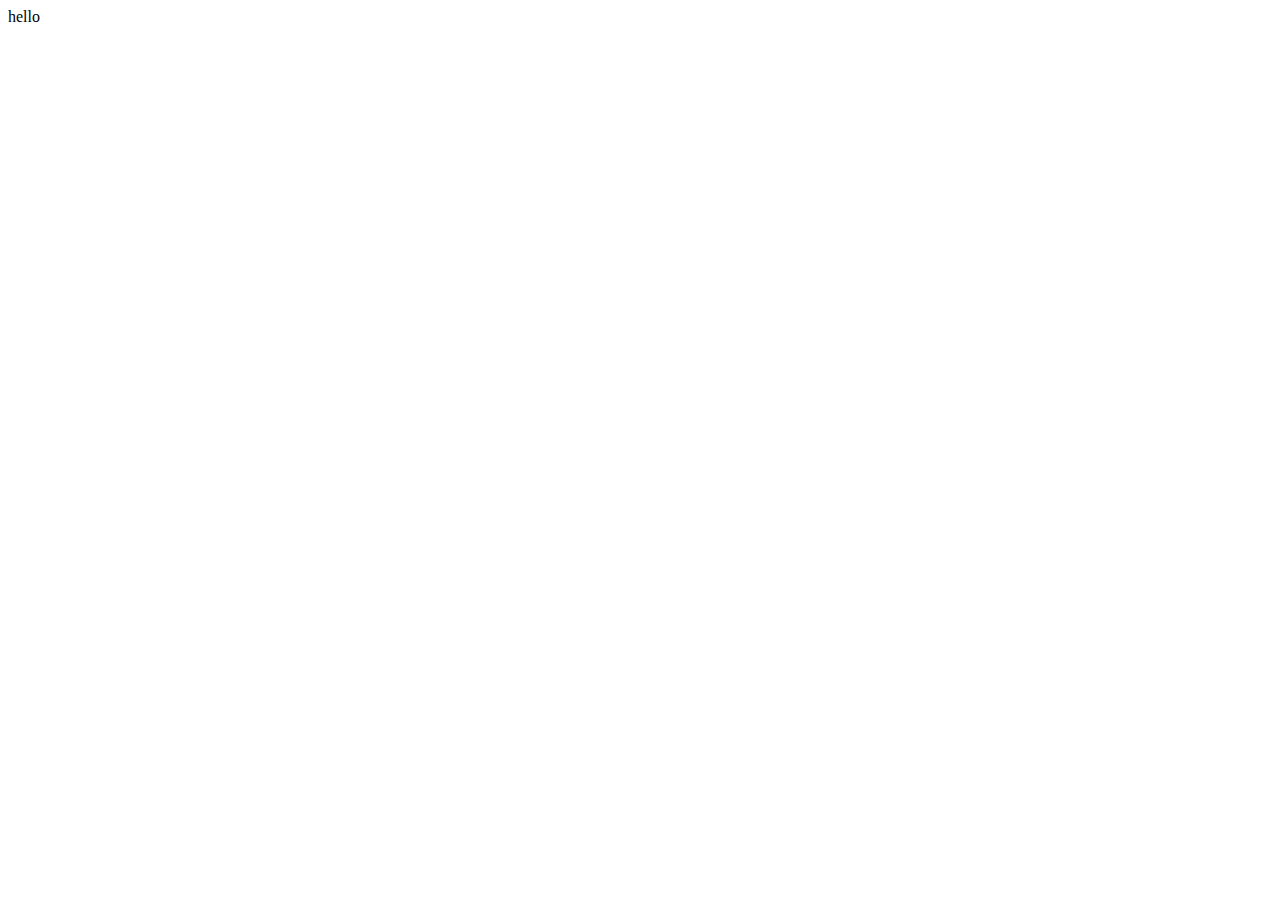
==== index.html @ 0e0ae5db "first commit" ====
<!DOCTYPE html>
<html lang="en">
<head>
   <meta charset="UTF-8">
   <meta http-equiv="X-UA-Compatible" content="IE=edge">
   <meta name="viewport" content="width=device-width, initial-scale=1.0">
   <title>twostix</title>
</head>
<body>
   hello
   
</body>
</html>
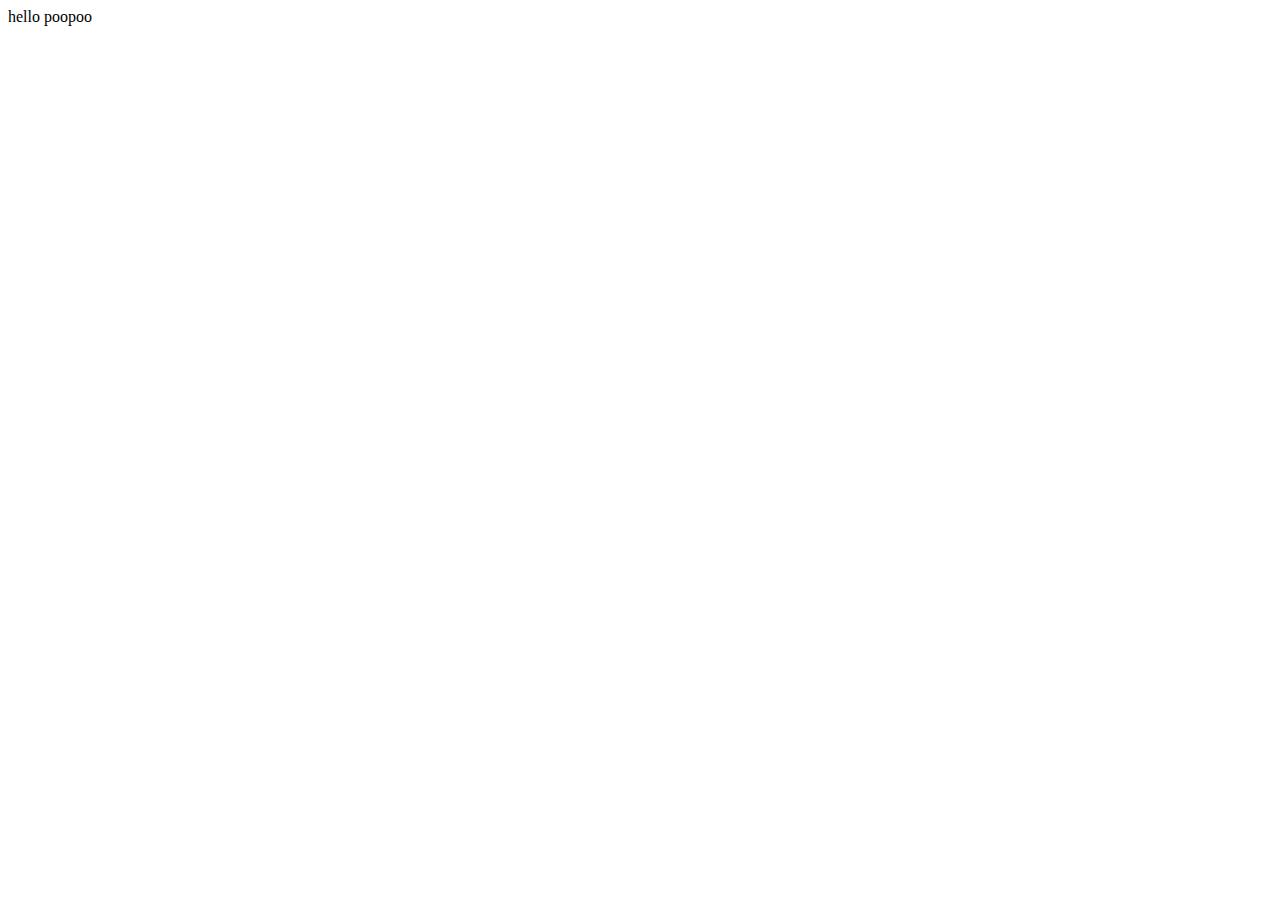
==== commit a4c8a6ae: "test" ====
--- a/index.html
+++ b/index.html
@@ -7,7 +7,7 @@
    <title>twostix</title>
 </head>
 <body>
-   hello
+   hello poopoo
    
 </body>
 </html>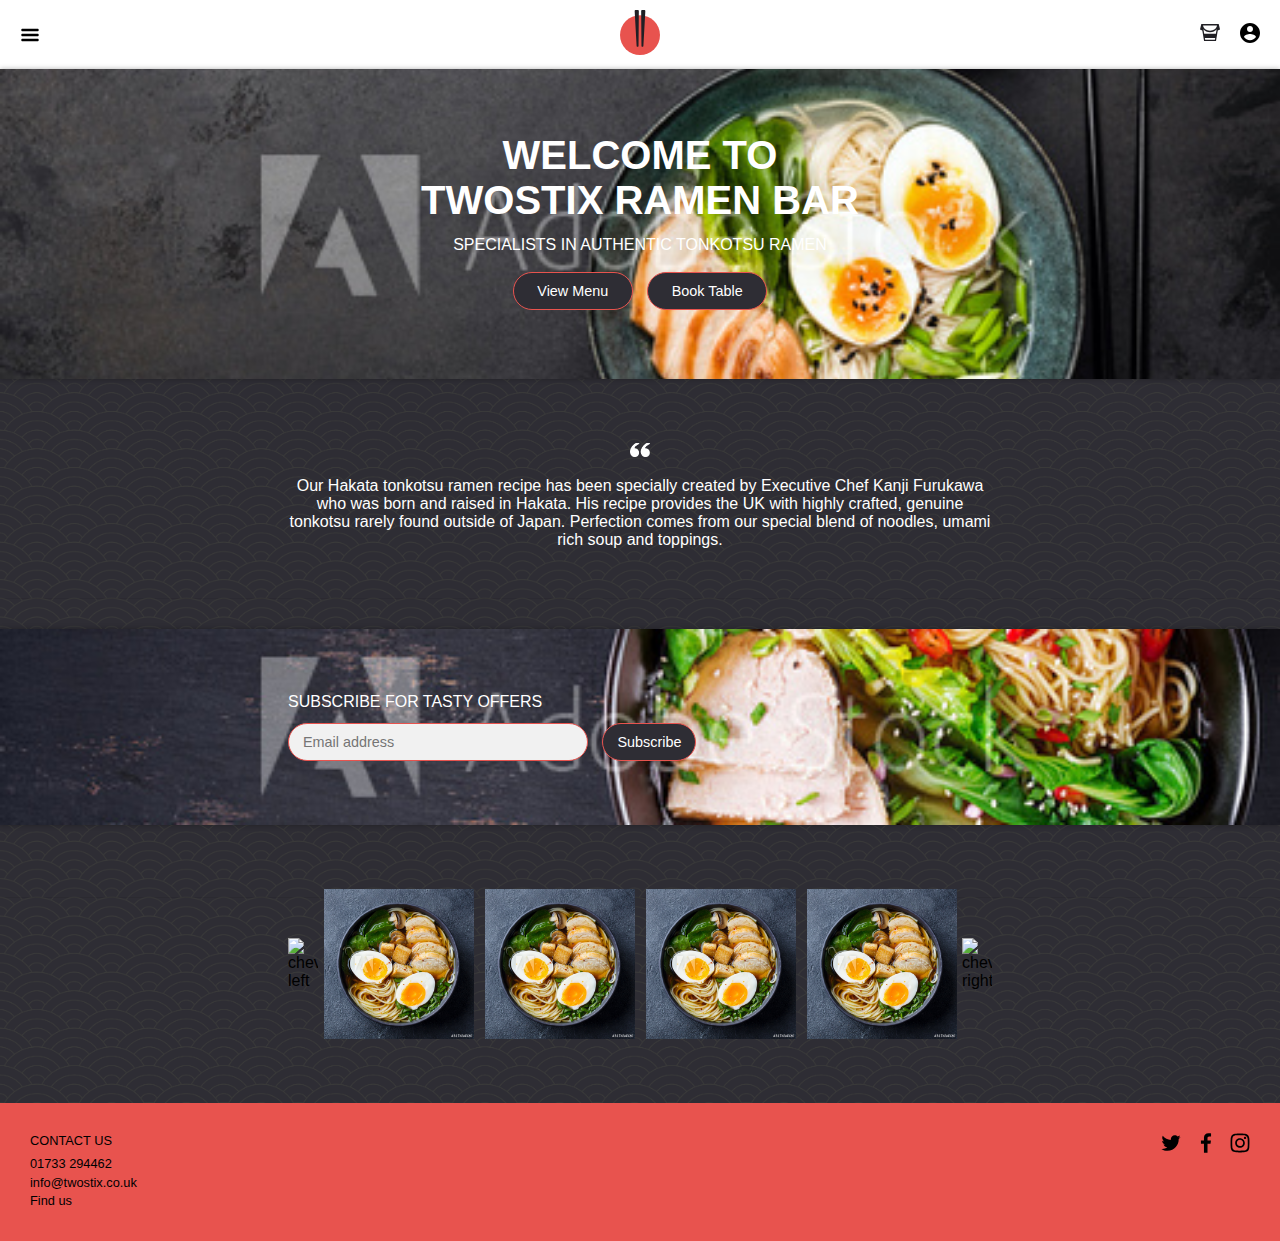
==== commit 33e75b76: "Made structure of pages" ====
--- a/index.html
+++ b/index.html
@@ -5,9 +5,70 @@
    <meta http-equiv="X-UA-Compatible" content="IE=edge">
    <meta name="viewport" content="width=device-width, initial-scale=1.0">
    <title>twostix</title>
+   <link rel="stylesheet" href="style.css">
 </head>
 <body>
-   hello poopoo
-   
+   <div class="container">
+      <nav class="top-nav">
+         <svg class="menu icon" height="32px" id="Layer_1" style="enable-background:new 0 0 32 32;" version="1.1" viewBox="0 0 32 32" width="32px" xml:space="preserve" xmlns="http://www.w3.org/2000/svg" xmlns:xlink="http://www.w3.org/1999/xlink"><path d="M4,10h24c1.104,0,2-0.896,2-2s-0.896-2-2-2H4C2.896,6,2,6.896,2,8S2.896,10,4,10z M28,14H4c-1.104,0-2,0.896-2,2  s0.896,2,2,2h24c1.104,0,2-0.896,2-2S29.104,14,28,14z M28,22H4c-1.104,0-2,0.896-2,2s0.896,2,2,2h24c1.104,0,2-0.896,2-2  S29.104,22,28,22z"/></svg>
+         <div></div>
+         <a href="index.html"><img class="logo" src="images/icons/logo-col.svg" alt="Logo"/></a>
+         <a href="#"><svg class="basket icon" version="1.1" id="Layer_1" xmlns="http://www.w3.org/2000/svg" xmlns:xlink="http://www.w3.org/1999/xlink" x="0px" y="0px"
+               viewBox="0 0 243.3 211" style="enable-background:new 0 0 243.3 211;" xml:space="preserve"> <style type="text/css">	.st0{fill:#201F24;} </style>
+                <g id="Layer_2_1_"> <g id="Layer_1-2"> <path class="st0" d="M214.7,0.1L214.7,0.1L203.3,0v0.1h-11.1V0h-10.8v0.1h-10.8c0,0,0,0,0-0.1h-10.4v0.1h-23.7c0,0,0,0,0-0.1H126
+                  v0.1h-10.8V0h-10.8v0.1H93.3V0H81.8v0.1H66.6c0,0,0,0,0-0.1H56.2v0.1H45.3V0H34.5v0.1H15.9L0,65.8L27.9,78l22.2,133h143.8 l22.3-133.4l27.2-11.9l-16-65.7H214.7z M181,191.6H63l-3.7-21.4h125.3L181,191.6z M193,117.8H51l-9.3-53.5
+                  C59,86,88.5,100.2,122,100.2s63-14.2,80.3-35.8L193,117.8z M122,81.7c-44.1,0-80.4-27.2-85.1-62.3h170.2 C202.4,54.5,166.1,81.7,122,81.7L122,81.7z"/>
+               </g> </g> </svg></a>
+         <a href="#"><svg class="account icon" height="20px" version="1.1" viewBox="0 0 20 20" width="20px" xmlns="http://www.w3.org/2000/svg" xmlns:sketch="http://www.bohemiancoding.com/sketch/ns" xmlns:xlink="http://www.w3.org/1999/xlink"><title/><desc/><defs/><g fill="none" fill-rule="evenodd" id="Page-1" stroke="none" stroke-width="1"><g fill="#000000" id="Core" transform="translate(-86.000000, -2.000000)"><g id="account-circle" transform="translate(86.000000, 2.000000)"><path d="M10,0 C4.5,0 0,4.5 0,10 C0,15.5 4.5,20 10,20 C15.5,20 20,15.5 20,10 C20,4.5 15.5,0 10,0 L10,0 Z M10,3 C11.7,3 13,4.3 13,6 C13,7.7 11.7,9 10,9 C8.3,9 7,7.7 7,6 C7,4.3 8.3,3 10,3 L10,3 Z M10,17.2 C7.5,17.2 5.3,15.9 4,14 C4,12 8,10.9 10,10.9 C12,10.9 16,12 16,14 C14.7,15.9 12.5,17.2 10,17.2 L10,17.2 Z" id="Shape"/></g></g></g></svg></a>
+      </nav>
+      <section class="hero-section dropshadow">
+         <div class="hero wrapper">
+            <h1>Welcome to TwoStix Ramen Bar</h1>
+            <h2>Specialists in authentic tonkotsu ramen</h2>
+            <a href="menu.html"><div class="button view-menu">View Menu</div></a>
+            <a href="booking.html"><div class="button book-table">Book Table</div></a>
+         </div>
+      </section>
+      <section class="testimonial-section">
+         <div class="testimonial wrapper">
+            <img class="icon" src="images/icons/quote.png"/>
+            <p>Our Hakata tonkotsu ramen recipe has been specially created by Executive Chef Kanji Furukawa who was born and raised in Hakata. His recipe provides the UK with highly crafted, genuine tonkotsu rarely found outside of Japan. Perfection comes from our special blend of noodles, umami rich soup and toppings.</p>
+         </div>
+      </section>
+      <section class="subscribe-section dropshadow">
+         <div class="subscribe wrapper">
+            <h2>Subscribe for tasty offers</h2>
+            <form>
+               <input class="input subscribe-form" name="email" type="email" placeholder="Email address"/>
+               <button class="button" type="submit">Subscribe</button>
+            </form>
+         </div>
+      </section>
+      <section class="gallery-section">
+         <div class="gallery wrapper">
+            <img class="chevron" src="https://cdn2.iconfinder.com/data/icons/font-awesome/1792/chevron-left-512.png" alt="chevron left"/>
+            <img class="pic" src="images/500_F_317434320_ulTT7DyRSnfTSXdFeY6jd3tvDfLCIW43.jpg" alt="User Photo"/>
+            <img class="pic" src="images/500_F_317434320_ulTT7DyRSnfTSXdFeY6jd3tvDfLCIW43.jpg" alt="User Photo"/>
+            <img class="pic" src="images/500_F_317434320_ulTT7DyRSnfTSXdFeY6jd3tvDfLCIW43.jpg" alt="User Photo"/>
+            <img class="pic" src="images/500_F_317434320_ulTT7DyRSnfTSXdFeY6jd3tvDfLCIW43.jpg" alt="User Photo"/>
+            <img class="chevron" src="https://cdn2.iconfinder.com/data/icons/font-awesome/1792/chevron-right-512.png" alt="chevron right"/>
+         </div>
+      </section>
+      <footer class="footer">
+         <div class="contact">
+            <ul>
+               <li><h3>Contact us</h3></li>
+               <li>01733 294462</li>
+               <li>info@twostix.co.uk</li>
+               <li>Find us</li>
+            </ul>
+         </div>
+         <div class="socials">
+            <img class="icon" src="images/icons/twitter.svg" alt="Twitter">
+            <img class="icon" src="images/icons/fb.svg" alt="Facebook">
+            <img class="icon" src="images/icons/instagram.svg" alt="Instagram">
+         </div>
+      </footer>
+   </div>
 </body>
 </html>--- a/style.css
+++ b/style.css
@@ -0,0 +1,228 @@
+* {
+   margin: 0;
+   box-sizing: border-box;
+   font-family: 'Gill Sans', 'Gill Sans MT', Calibri, 'Trebuchet MS', sans-serif;
+}
+
+html {
+   --pink:#ee9c8c;
+   --red: #E8534e;
+   --dark-red: #3e1615;
+   --white: white;
+   --light-grey: #f1f1f1;
+   --grey:#D7dbd6;
+   --dark-grey:#4f4f50;
+   --darker-grey:#2e2d34;
+   --black: #201f24;
+
+}
+
+/* UTILITY STYLES */
+
+h1 {
+   font-size: 2.5rem;
+   font-weight: 600;
+   text-transform: uppercase;
+   margin-bottom: 0.8rem;
+}
+
+h2 {
+   font-size: 1rem;
+   font-weight: 400;
+   text-transform: uppercase;
+   margin-bottom: 0.8rem;
+}
+
+h3 {
+   font-size: 0.8rem;
+   font-weight: 400;
+   text-transform: uppercase;
+   margin-bottom: 0.5rem;
+}
+
+h4 {
+   font-size: 0.5rem;
+   text-transform: uppercase;
+   margin-bottom: 0.8rem;
+}
+
+
+
+.button {
+   padding: 10px 14px;
+   background-color: var(--darker-grey);
+   border: solid 1px var(--red);
+   border-radius: 30px;
+   font-size: 0.9rem;
+   color: var(--white);
+}
+
+.container {
+   background-color: #201f24;
+   background-image: url("images/bg_black.png");
+   background-size: 35%;
+   background-repeat: repeat;
+   height: 100%;
+}
+
+.dropshadow  {
+   box-shadow: 0px 0px 5px rgba(0, 0, 0, 0.3);
+}
+
+.icon {
+   width: 20px;
+}
+
+.input {
+   background-color:var(--light-grey);
+   border: solid 1px var(--red);
+   border-radius: 30px;
+   font-size: 0.9rem;
+
+   padding: 10px 14px;
+
+}
+
+.wrapper {
+   max-width: 800px;
+   padding: 4rem 3rem;
+   margin-left: auto;
+   margin-right: auto;
+}
+
+/* TOP NAV  */
+
+.top-nav {
+   display: grid;
+   grid-template-columns: 40px 40px 1fr 40px 40px;
+   place-items: center;
+   padding: 10px;
+
+   background-color: var(--white);
+}
+
+.top-nav .logo {
+   height: 45px;
+   transition: .2s ease-in-out;
+}
+
+.top-nav .logo:active {
+   transform: rotate(12deg);
+}
+
+.top-nav .basket:active {
+   fill: var(--red);
+}
+
+/* HERO */
+
+.hero-section{
+   background-image: url(images/500_F_269909534_p304vArsMXZLsYuz6Ab0nqRs55GRahnF.jpg);
+   background-size: 100%;
+   background-position: center;
+   background-image: no-repeat;
+
+}
+
+.hero {
+   width: 550px;
+   text-align: center;
+   color: var(--white);
+}
+
+.hero .view-menu,
+.hero .book-table {
+   width: 120px;
+   display: inline-block;
+   margin: 5px 5px;
+}
+
+
+/* TESTIMONIAL */
+
+.testimonial {
+   text-align: center;
+}
+
+.testimonial p {
+   margin: 1rem 0;
+   color: var(--white);
+}
+
+/* SUBSCRIBE */
+
+.subscribe-section {
+   background-image: url(images/500_F_255497620_pEVnbqHwArEP6rCHmw8CZbcUY3tP4lCk.jpg);
+   background-size: 100%;
+   background-position: center;
+}
+
+.subscribe {
+   color: var(--white);
+}
+
+.subscribe .input {
+   width: 300px;
+   margin-right: 10px;
+}
+
+/* GALLERY */
+
+.gallery {
+   display: grid;
+   grid-template-columns: 30px 1fr 1fr 1fr 1fr 30px;
+   place-items: center;
+}
+
+.gallery .pic {
+   max-width: 150px;
+}
+
+.chevron {
+   width: 30px;
+}
+
+/* FOOTER */
+
+.footer {
+   background-color: var(--red);
+   display: grid;
+   grid-template-columns: 1fr auto;
+
+   padding: 30px;
+   color: black;
+
+}
+
+.footer ul {
+   list-style: none;
+   padding-inline-start: 0;
+}
+
+.footer li {
+   font-size: 0.8rem;
+   margin-bottom: 0.2rem;
+   font-weight: 400;
+   
+}
+
+.footer .socials .icon {
+   margin-left: 10px;
+}
+
+/* BOOKING PAGE */
+
+.booking {
+   display: grid;
+   grid-template-columns: 2fr 1fr;
+}
+
+.booking .aside {
+   width: 100px;
+   height: 200px;
+}
+
+.booking .aside img {
+   height: 200%;
+   object-fit: cover;
+}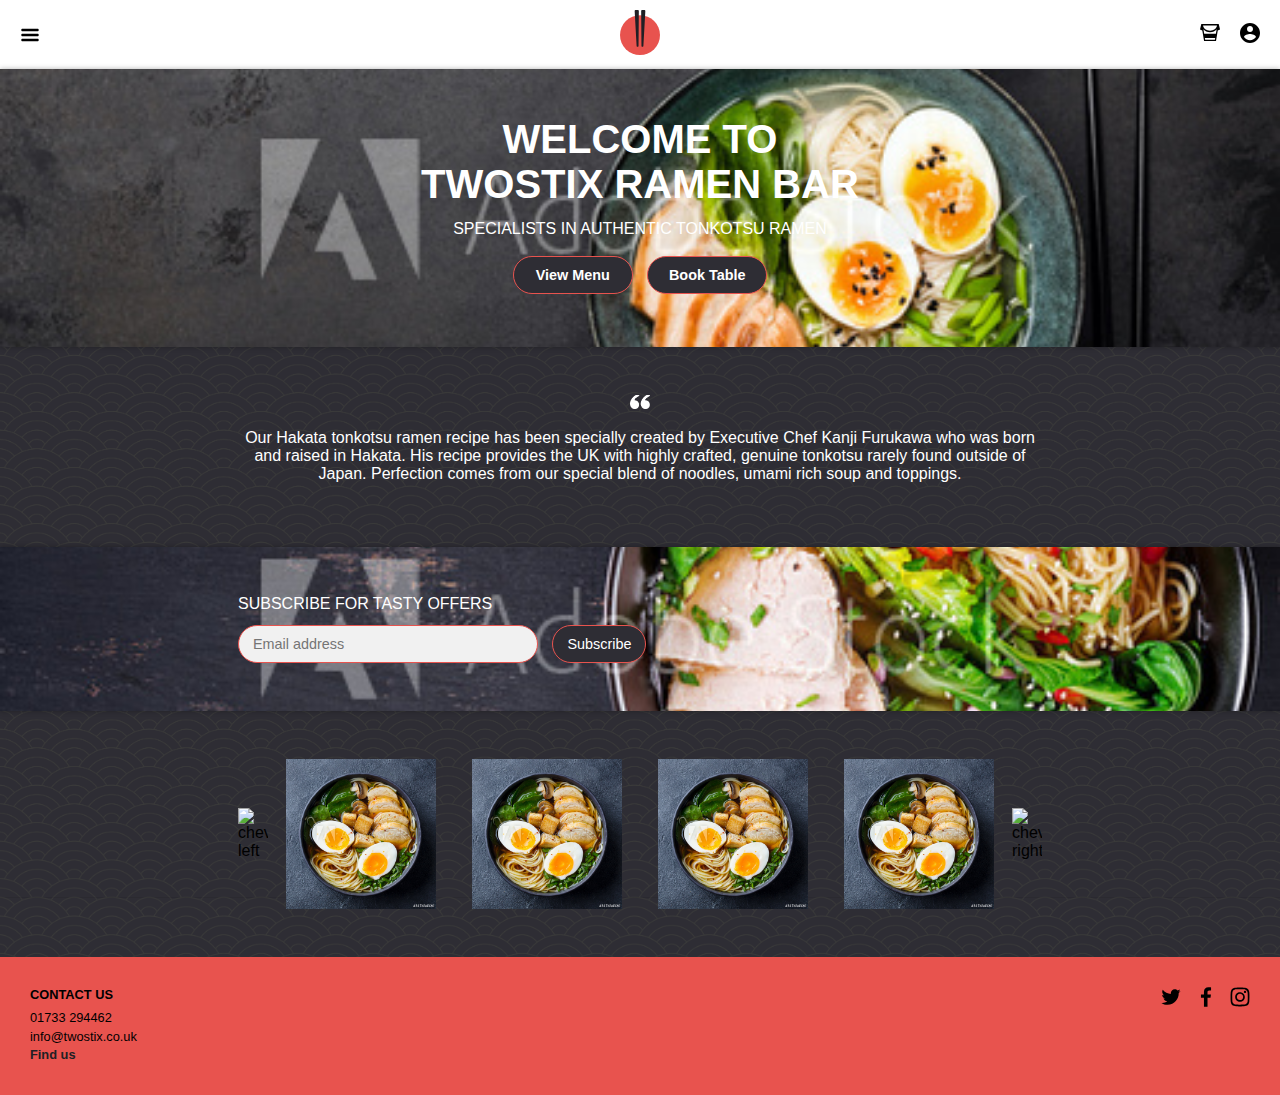
==== commit ea39689a: "Added menu pages and hovers etc." ====
--- a/index.html
+++ b/index.html
@@ -14,12 +14,11 @@
          <div></div>
          <a href="index.html"><img class="logo" src="images/icons/logo-col.svg" alt="Logo"/></a>
          <a href="#"><svg class="basket icon" version="1.1" id="Layer_1" xmlns="http://www.w3.org/2000/svg" xmlns:xlink="http://www.w3.org/1999/xlink" x="0px" y="0px"
-               viewBox="0 0 243.3 211" style="enable-background:new 0 0 243.3 211;" xml:space="preserve"> <style type="text/css">	.st0{fill:#201F24;} </style>
-                <g id="Layer_2_1_"> <g id="Layer_1-2"> <path class="st0" d="M214.7,0.1L214.7,0.1L203.3,0v0.1h-11.1V0h-10.8v0.1h-10.8c0,0,0,0,0-0.1h-10.4v0.1h-23.7c0,0,0,0,0-0.1H126
+               viewBox="0 0 243.3 211" style="enable-background:new 0 0 243.3 211;" xml:space="preserve"> <g id="Layer_2_1_"> <g id="Layer_1-2"> <path class="st0" d="M214.7,0.1L214.7,0.1L203.3,0v0.1h-11.1V0h-10.8v0.1h-10.8c0,0,0,0,0-0.1h-10.4v0.1h-23.7c0,0,0,0,0-0.1H126
                   v0.1h-10.8V0h-10.8v0.1H93.3V0H81.8v0.1H66.6c0,0,0,0,0-0.1H56.2v0.1H45.3V0H34.5v0.1H15.9L0,65.8L27.9,78l22.2,133h143.8 l22.3-133.4l27.2-11.9l-16-65.7H214.7z M181,191.6H63l-3.7-21.4h125.3L181,191.6z M193,117.8H51l-9.3-53.5
                   C59,86,88.5,100.2,122,100.2s63-14.2,80.3-35.8L193,117.8z M122,81.7c-44.1,0-80.4-27.2-85.1-62.3h170.2 C202.4,54.5,166.1,81.7,122,81.7L122,81.7z"/>
                </g> </g> </svg></a>
-         <a href="#"><svg class="account icon" height="20px" version="1.1" viewBox="0 0 20 20" width="20px" xmlns="http://www.w3.org/2000/svg" xmlns:sketch="http://www.bohemiancoding.com/sketch/ns" xmlns:xlink="http://www.w3.org/1999/xlink"><title/><desc/><defs/><g fill="none" fill-rule="evenodd" id="Page-1" stroke="none" stroke-width="1"><g fill="#000000" id="Core" transform="translate(-86.000000, -2.000000)"><g id="account-circle" transform="translate(86.000000, 2.000000)"><path d="M10,0 C4.5,0 0,4.5 0,10 C0,15.5 4.5,20 10,20 C15.5,20 20,15.5 20,10 C20,4.5 15.5,0 10,0 L10,0 Z M10,3 C11.7,3 13,4.3 13,6 C13,7.7 11.7,9 10,9 C8.3,9 7,7.7 7,6 C7,4.3 8.3,3 10,3 L10,3 Z M10,17.2 C7.5,17.2 5.3,15.9 4,14 C4,12 8,10.9 10,10.9 C12,10.9 16,12 16,14 C14.7,15.9 12.5,17.2 10,17.2 L10,17.2 Z" id="Shape"/></g></g></g></svg></a>
+         <a href="#"><svg class="account icon" height="20px" version="1.1" viewBox="0 0 20 20" width="20px" xmlns="http://www.w3.org/2000/svg" xmlns:sketch="http://www.bohemiancoding.com/sketch/ns" xmlns:xlink="http://www.w3.org/1999/xlink"><title/><desc/><defs/><g fill-rule="evenodd" id="Page-1" stroke="none" stroke-width="1"><g id="Core" transform="translate(-86.000000, -2.000000)"><g id="account-circle" transform="translate(86.000000, 2.000000)"><path d="M10,0 C4.5,0 0,4.5 0,10 C0,15.5 4.5,20 10,20 C15.5,20 20,15.5 20,10 C20,4.5 15.5,0 10,0 L10,0 Z M10,3 C11.7,3 13,4.3 13,6 C13,7.7 11.7,9 10,9 C8.3,9 7,7.7 7,6 C7,4.3 8.3,3 10,3 L10,3 Z M10,17.2 C7.5,17.2 5.3,15.9 4,14 C4,12 8,10.9 10,10.9 C12,10.9 16,12 16,14 C14.7,15.9 12.5,17.2 10,17.2 L10,17.2 Z" id="Shape"/></g></g></g></svg></a>
       </nav>
       <section class="hero-section dropshadow">
          <div class="hero wrapper">
@@ -57,16 +56,48 @@
       <footer class="footer">
          <div class="contact">
             <ul>
-               <li><h3>Contact us</h3></li>
+               <li><h3><b>Contact us</b></h3></li>
                <li>01733 294462</li>
                <li>info@twostix.co.uk</li>
-               <li>Find us</li>
+               <li><a href="#">Find us</a></li>
             </ul>
          </div>
          <div class="socials">
-            <img class="icon" src="images/icons/twitter.svg" alt="Twitter">
-            <img class="icon" src="images/icons/fb.svg" alt="Facebook">
-            <img class="icon" src="images/icons/instagram.svg" alt="Instagram">
+            <a href="#"><svg class="twitter icon" version="1.1" id="aa26e0be-9258-4431-8251-1228b9aad27b"
+                  xmlns="http://www.w3.org/2000/svg" xmlns:xlink="http://www.w3.org/1999/xlink" x="0px" y="0px" viewBox="0 0 750 750"
+                  style="enable-background:new 0 0 750 750;" xml:space="preserve">
+               <path id="a6d1175e-77c9-496c-afd2-62b5f211431b" class="st0" d="M242.7,667.7c272.7,0,421-224.4,421-421v-20.1
+                  c28-21.3,52.4-47,72.2-76.2c-26.9,11.7-55.2,19.8-84.3,24.1c29.9-18.7,52.5-47,64.2-80.2c-29,16.1-60,28.3-92.2,36.1
+                  C596.1,99.5,556.7,82,515.3,82.3c-81.4,1.2-147.2,66.9-148.4,148.4c-0.9,10.9,0.5,21.8,4.1,32.1C251.7,257,140.6,200,66.3,106.4
+                  c-13.2,23.2-20.1,49.4-20,76c1.1,49.1,24.7,94.9,64.1,124.3c-24.1-0.5-47.6-7.4-68.2-20.1l0,0C42.2,357.5,92.8,418.3,162.6,431
+                  c-13.1,3.5-26.6,4.9-40.1,4c-9.5,0.6-19.1-0.7-28.1-4c20.1,60.9,76.2,102.6,140.3,104.2c-52.7,41.2-117.5,63.7-184.4,64.1
+                  c-12.2,0.7-24.4-0.6-36.1-3.9C80.6,643.6,160.8,668.9,242.7,667.7"/>
+            </svg></a>
+            <a href="#"><svg class="fb icon" version="1.1" id="addad26c-c76f-4459-b531-8d2782d63202"
+                  xmlns="http://www.w3.org/2000/svg" xmlns:xlink="http://www.w3.org/1999/xlink" x="0px" y="0px" viewBox="0 0 750 750"
+                  style="enable-background:new 0 0 750 750;" xml:space="preserve">
+                  <path id="fa3a6b04-de12-4b8c-b3fa-3825c59e9db7" class="st0" d="M431.5,737.9V407.2h112.9l16.1-129h-129v-80.6
+                  c0-36.3,12.1-64.5,64.5-64.5h68.5v-117c-16.1,0-56.4-4-100.7-4c-96.8,0-165.3,60.5-165.3,169.3v96.7H185.5v129h112.9v330.6H431.5z"/></svg></a>
+            <a href="#"><svg class="instagram icon" version="1.1" id="a1a6db26-22e8-42d8-9ccb-d7b510e769d5"
+                  xmlns="http://www.w3.org/2000/svg" xmlns:xlink="http://www.w3.org/1999/xlink" x="0px" y="0px" viewBox="0 0 750 750"
+                  style="enable-background:new 0 0 750 750;" xml:space="preserve">
+                  <g id="b9ded027-e2a6-4498-812d-4b54eb991fd0">
+                  <path id="b7eddb56-9dff-4817-9ca0-c70a480136f9" class="st0" d="M375,82.9c47.2-1.8,94.4-0.5,141.5,3.9
+                 c22.8-0.3,45.5,3.7,66.8,11.8c29.5,13.7,53.1,37.4,66.8,66.9c8.1,21.3,12.1,44,11.8,66.8c0,35.4,3.9,47.2,3.9,141.5
+                 c1.8,47.2,0.5,94.5-3.9,141.5c0.3,22.8-3.7,45.5-11.8,66.8c-13.7,29.4-37.4,53.1-66.8,66.8c-21.3,8.1-44,12.1-66.8,11.8
+                 c-35.4,0-47.2,3.9-141.5,3.9c-47.2,1.8-94.5,0.5-141.5-3.9c-22.8,0.3-45.5-3.7-66.8-11.8c-29.4-13.7-53.1-37.4-66.8-66.8
+                 c-8.1-21.3-12.1-44-11.8-66.8c0-35.4-3.9-47.2-3.9-141.5c-1.8-47.2-0.5-94.5,3.9-141.5c-0.3-22.8,3.7-45.5,11.7-66.8
+                 c6.9-14.6,16.2-27.9,27.5-39.4c9.2-13.8,23.3-23.6,39.4-27.5c21.3-8.1,44-12.1,66.8-11.8C280.6,82.4,327.8,81.1,375,82.9 M375,20
+                 c-48.5-1.8-97.1-0.5-145.5,3.9c-29.5-0.1-58.8,5.3-86.5,15.7C95.2,56.1,57.5,93.8,41,141.7c-12.4,27.1-17.9,56.9-15.8,86.6
+                 c-4.3,48.4-5.6,96.9-3.9,145.5c-1.8,48.5-0.5,97.1,3.9,145.5c-0.1,29.5,5.3,58.8,15.7,86.5C57.4,653.7,95,691.4,143,707.8
+                 c27.6,10.5,56.9,15.8,86.5,15.7c48.4,4.3,97,5.6,145.5,3.9c48.5,1.7,97.1,0.5,145.5-3.9c29.5,0.1,58.8-5.3,86.5-15.7
+                 c48-16.5,85.7-54.2,102.2-102.2c10.5-27.6,15.8-56.9,15.8-86.4c0-39.3,3.9-51.1,3.9-145.5c1.8-48.5,0.5-97.1-3.9-145.5
+                 c0-29.5-5.3-58.8-15.8-86.4C692.5,94,654.8,56.4,606.9,39.8C579.3,29.4,550,24,520.4,24.1c-48.4-4.3-96.9-5.6-145.5-3.9 M375,193.2
+                 c-98.2-1.6-179.1,76.7-180.8,175c0,1.9,0,3.9,0,5.8c0.1,99.9,81.1,180.7,180.9,180.7c99.9-0.1,180.7-81.1,180.7-180.9
+                 c-0.1-99.8-81-180.7-180.8-180.7l0,0 M375,491.6c-63.9,1.2-116.7-49.7-117.9-113.7c0-1.4,0-2.8,0-4.2
+                 c-1.2-63.9,49.7-116.7,113.7-117.9h4.3c63.9-1.1,116.7,49.7,117.9,113.7c0,1.4,0,2.8,0,4.2c1.1,63.9-49.7,116.7-113.7,117.9
+                 L375,491.6 M563.6,141.9c-23.9,0-43.3,19.3-43.3,43.2c0,23.9,19.3,43.3,43.2,43.3s43.3-19.3,43.3-43.2c0,0,0,0,0,0l0,0
+                 C606.6,161.3,587.4,142.1,563.6,141.9"/></g></svg></a>
          </div>
       </footer>
    </div>
--- a/style.css
+++ b/style.css
@@ -17,7 +17,13 @@
 
 }
 
+
 /* UTILITY STYLES */
+
+a {
+   text-decoration: none;
+   font-weight: 600;
+}
 
 h1 {
    font-size: 2.5rem;
@@ -45,8 +51,6 @@
    text-transform: uppercase;
    margin-bottom: 0.8rem;
 }
-
-
 
 .button {
    padding: 10px 14px;
@@ -55,6 +59,8 @@
    border-radius: 30px;
    font-size: 0.9rem;
    color: var(--white);
+   max-width: 200px;
+   text-align: center;
 }
 
 .container {
@@ -63,6 +69,8 @@
    background-size: 35%;
    background-repeat: repeat;
    height: 100%;
+
+   cursor: url(images/icons/cursor.svg), auto;
 }
 
 .dropshadow  {
@@ -84,10 +92,14 @@
 }
 
 .wrapper {
-   max-width: 800px;
-   padding: 4rem 3rem;
+   max-width: 900px;
+   padding: 3rem 3rem;
    margin-left: auto;
    margin-right: auto;
+}
+
+.white {
+   color: var(--white);
 }
 
 /* TOP NAV  */
@@ -110,8 +122,22 @@
    transform: rotate(12deg);
 }
 
-.top-nav .basket:active {
+.top-nav .basket:hover,
+.top-nav .account:hover,
+.top-nav .menu:hover {
    fill: var(--red);
+}
+
+.basket:active {
+   animation-name: basket;
+   animation-duration: .2s;
+}
+
+@keyframes basket {
+   0% {transform:rotate(0deg);}
+   30% {transform:rotate(5deg);}
+   100% {transform:rotate(-5deg);}
+   
 }
 
 /* HERO */
@@ -120,8 +146,6 @@
    background-image: url(images/500_F_269909534_p304vArsMXZLsYuz6Ab0nqRs55GRahnF.jpg);
    background-size: 100%;
    background-position: center;
-   background-image: no-repeat;
-
 }
 
 .hero {
@@ -191,7 +215,6 @@
 
    padding: 30px;
    color: black;
-
 }
 
 .footer ul {
@@ -203,12 +226,24 @@
    font-size: 0.8rem;
    margin-bottom: 0.2rem;
    font-weight: 400;
-   
+}
+
+.footer a{
+   color: var(--black);
 }
 
 .footer .socials .icon {
    margin-left: 10px;
 }
+
+.footer .socials .icon:hover {
+   fill: var(--white);
+}
+
+.footer .socials .icon:active {
+   transform: scale(0.93);
+}
+
 
 /* BOOKING PAGE */
 
@@ -225,4 +260,150 @@
 .booking .aside img {
    height: 200%;
    object-fit: cover;
+}
+
+
+
+/* MENU PAGE  */
+
+.food-section {
+   height: 90vh;
+   overflow: scroll;
+}
+
+.food-nav ol{
+   text-align: center;
+   padding-top: 2rem;
+   padding-inline-start: 0px;
+}
+
+.food-nav li {
+   display: inline-block;
+   margin: 0 15px;
+}
+
+.food-nav a{
+   color: var(--white);
+}
+.food-nav a:hover{
+   color: var(--red);
+}
+.food-nav a:active{
+   color: var(--pink);
+}
+
+.food .title {
+   color: white;
+   text-align: center;
+   font-size: 1.3rem;
+}
+
+.starters,
+.mains,
+.sides {
+   display: grid;
+   grid-template-columns:repeat(auto-fit, minmax(225px,auto));
+
+   gap: 20px;
+   margin-bottom: 25px;
+}
+
+.mealcard {
+   background-color: var(--light-grey);
+   border-radius: 10px;
+   padding: 15px;
+   text-align: center;
+   box-shadow: 0 0 10px rgba(0, 0, 0, 1);
+   position: relative;
+}
+
+.mealcard:hover {
+   background-color: var(--white);
+   border: solid 1px var(--red);
+   transform: scale(1.03);
+}
+
+.mealcard button {
+   background-color: var(--red);
+   border: none;
+   width: 30px;
+   height: 30px;
+   border-radius: 50%;
+   color: white;
+
+   position: absolute;
+   right: 10px;
+   bottom: 10px;
+}
+
+.mealcard button:hover {
+   background-color: var(--pink);
+   opacity: 50%;
+}
+
+.mealcard button:active {
+   transform: scale(0.9);
+}
+
+.mealcard .like {
+   fill: var(--dark-grey);
+   border: none;
+   width: 26px;
+   height: 20px;
+   border-radius: 50%;
+   color: white;
+
+   position: absolute;
+   left: 10px;
+   top: 10px;
+}
+
+.mealcard .like:hover{
+   opacity: 60%;
+}
+
+.mealcard .like:active{
+   fill: var(--red);
+   transform: scale(1.3);
+}
+
+.mealcard .dish {
+   max-width: 200px;
+   border-radius: 50%;
+}
+
+.mealcard .name {
+   font-size:medium;
+   color: var(--red);
+margin: 5px 0px;
+}
+
+.mealcard .price {
+font-size: 0.7rem;
+color: var(--dark-grey);
+}
+
+.food-section hr {
+   margin: 25px 0;
+   border: solid 1px var(--dark-grey);
+}
+
+.bottom-button   {
+   display: grid;
+   justify-content: center;
+   margin: 20px 0;
+}
+
+@media screen and (max-width:800px) {
+   .footer {
+      display: none;
+   }
+   .top-nav {
+      position: fixed;
+      bottom: 0;
+      width: 100vw;
+      z-index: 10;
+   }
+
+
 }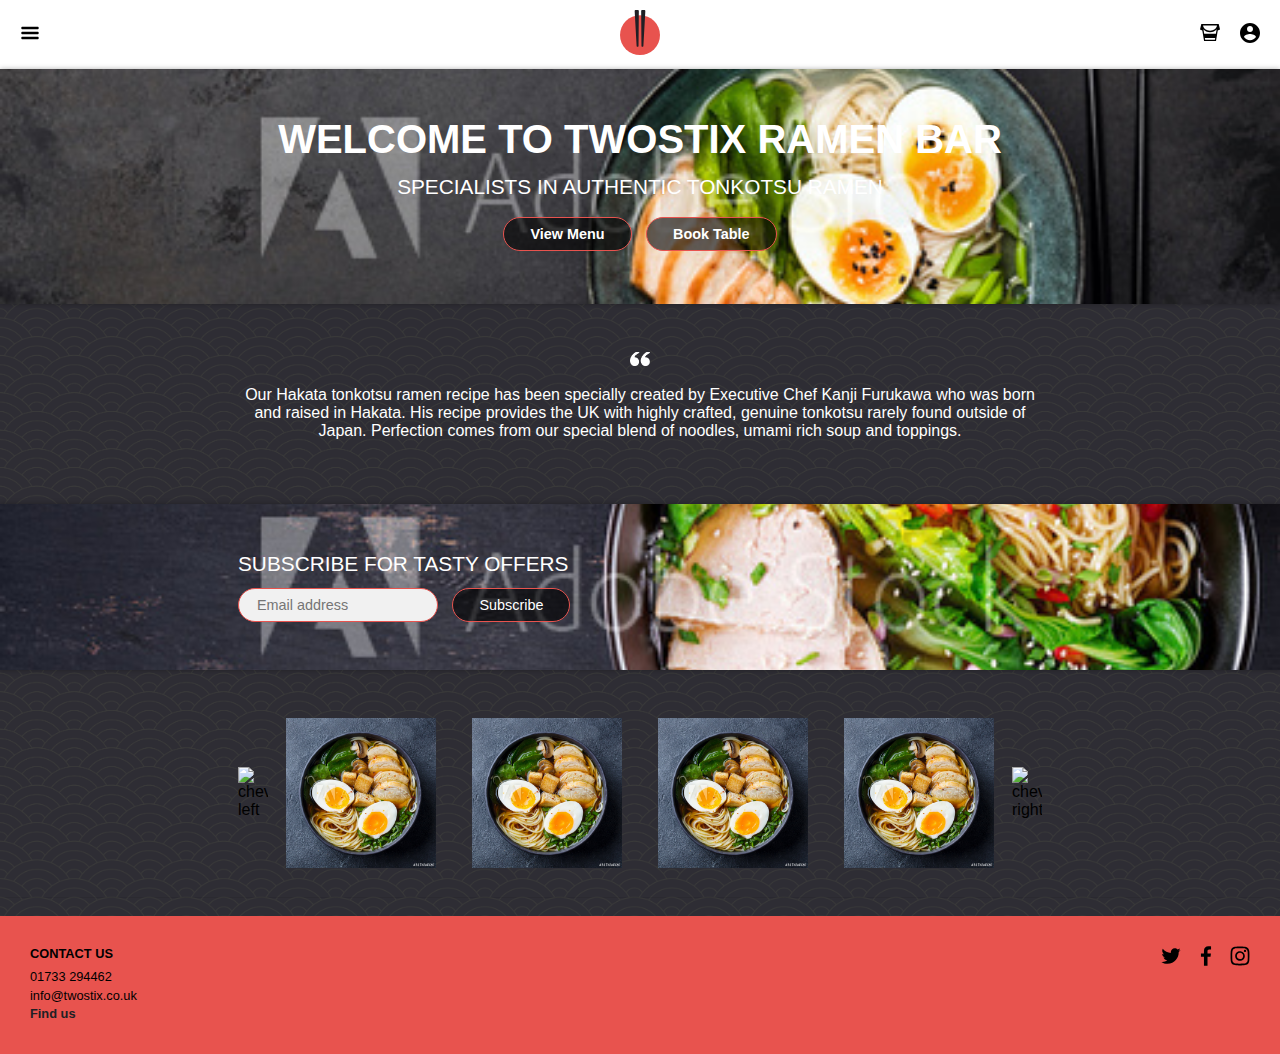
==== commit a78545b8: "MVP final" ====
--- a/index.html
+++ b/index.html
@@ -10,7 +10,15 @@
 <body>
    <div class="container">
       <nav class="top-nav">
-         <svg class="menu icon" height="32px" id="Layer_1" style="enable-background:new 0 0 32 32;" version="1.1" viewBox="0 0 32 32" width="32px" xml:space="preserve" xmlns="http://www.w3.org/2000/svg" xmlns:xlink="http://www.w3.org/1999/xlink"><path d="M4,10h24c1.104,0,2-0.896,2-2s-0.896-2-2-2H4C2.896,6,2,6.896,2,8S2.896,10,4,10z M28,14H4c-1.104,0-2,0.896-2,2  s0.896,2,2,2h24c1.104,0,2-0.896,2-2S29.104,14,28,14z M28,22H4c-1.104,0-2,0.896-2,2s0.896,2,2,2h24c1.104,0,2-0.896,2-2  S29.104,22,28,22z"/></svg>
+
+         <div class="dropmenu">
+            <svg class="menu icon" height="32px" id="Layer_1" style="enable-background:new 0 0 32 32;" version="1.1" viewBox="0 0 32 32" width="32px" xml:space="preserve" xmlns="http://www.w3.org/2000/svg" xmlns:xlink="http://www.w3.org/1999/xlink"><path d="M4,10h24c1.104,0,2-0.896,2-2s-0.896-2-2-2H4C2.896,6,2,6.896,2,8S2.896,10,4,10z M28,14H4c-1.104,0-2,0.896-2,2  s0.896,2,2,2h24c1.104,0,2-0.896,2-2S29.104,14,28,14z M28,22H4c-1.104,0-2,0.896-2,2s0.896,2,2,2h24c1.104,0,2-0.896,2-2  S29.104,22,28,22z"/></svg>
+            <ol class="dropdown">
+               <li>Menu</li>
+               <li>Book Table</li>
+            </ol>
+         </div>
+
          <div></div>
          <a href="index.html"><img class="logo" src="images/icons/logo-col.svg" alt="Logo"/></a>
          <a href="#"><svg class="basket icon" version="1.1" id="Layer_1" xmlns="http://www.w3.org/2000/svg" xmlns:xlink="http://www.w3.org/1999/xlink" x="0px" y="0px"
@@ -18,41 +26,47 @@
                   v0.1h-10.8V0h-10.8v0.1H93.3V0H81.8v0.1H66.6c0,0,0,0,0-0.1H56.2v0.1H45.3V0H34.5v0.1H15.9L0,65.8L27.9,78l22.2,133h143.8 l22.3-133.4l27.2-11.9l-16-65.7H214.7z M181,191.6H63l-3.7-21.4h125.3L181,191.6z M193,117.8H51l-9.3-53.5
                   C59,86,88.5,100.2,122,100.2s63-14.2,80.3-35.8L193,117.8z M122,81.7c-44.1,0-80.4-27.2-85.1-62.3h170.2 C202.4,54.5,166.1,81.7,122,81.7L122,81.7z"/>
                </g> </g> </svg></a>
-         <a href="#"><svg class="account icon" height="20px" version="1.1" viewBox="0 0 20 20" width="20px" xmlns="http://www.w3.org/2000/svg" xmlns:sketch="http://www.bohemiancoding.com/sketch/ns" xmlns:xlink="http://www.w3.org/1999/xlink"><title/><desc/><defs/><g fill-rule="evenodd" id="Page-1" stroke="none" stroke-width="1"><g id="Core" transform="translate(-86.000000, -2.000000)"><g id="account-circle" transform="translate(86.000000, 2.000000)"><path d="M10,0 C4.5,0 0,4.5 0,10 C0,15.5 4.5,20 10,20 C15.5,20 20,15.5 20,10 C20,4.5 15.5,0 10,0 L10,0 Z M10,3 C11.7,3 13,4.3 13,6 C13,7.7 11.7,9 10,9 C8.3,9 7,7.7 7,6 C7,4.3 8.3,3 10,3 L10,3 Z M10,17.2 C7.5,17.2 5.3,15.9 4,14 C4,12 8,10.9 10,10.9 C12,10.9 16,12 16,14 C14.7,15.9 12.5,17.2 10,17.2 L10,17.2 Z" id="Shape"/></g></g></g></svg></a>
+         <a href="#"><svg class="account icon" height="20px" version="1.1" viewBox="0 0 20 20" width="20px" xmlns="http://www.w3.org/2000/svg" xmlns:xlink="http://www.w3.org/1999/xlink"><title/><desc/><defs/><g fill-rule="evenodd" id="Page-1" stroke="none" stroke-width="1"><g id="Core" transform="translate(-86.000000, -2.000000)"><g id="account-circle" transform="translate(86.000000, 2.000000)"><path d="M10,0 C4.5,0 0,4.5 0,10 C0,15.5 4.5,20 10,20 C15.5,20 20,15.5 20,10 C20,4.5 15.5,0 10,0 L10,0 Z M10,3 C11.7,3 13,4.3 13,6 C13,7.7 11.7,9 10,9 C8.3,9 7,7.7 7,6 C7,4.3 8.3,3 10,3 L10,3 Z M10,17.2 C7.5,17.2 5.3,15.9 4,14 C4,12 8,10.9 10,10.9 C12,10.9 16,12 16,14 C14.7,15.9 12.5,17.2 10,17.2 L10,17.2 Z" id="Shape"/></g></g></g></svg></a>
       </nav>
-      <section class="hero-section dropshadow">
-         <div class="hero wrapper">
-            <h1>Welcome to TwoStix Ramen Bar</h1>
-            <h2>Specialists in authentic tonkotsu ramen</h2>
-            <a href="menu.html"><div class="button view-menu">View Menu</div></a>
-            <a href="booking.html"><div class="button book-table">Book Table</div></a>
-         </div>
-      </section>
-      <section class="testimonial-section">
-         <div class="testimonial wrapper">
-            <img class="icon" src="images/icons/quote.png"/>
-            <p>Our Hakata tonkotsu ramen recipe has been specially created by Executive Chef Kanji Furukawa who was born and raised in Hakata. His recipe provides the UK with highly crafted, genuine tonkotsu rarely found outside of Japan. Perfection comes from our special blend of noodles, umami rich soup and toppings.</p>
-         </div>
-      </section>
-      <section class="subscribe-section dropshadow">
-         <div class="subscribe wrapper">
-            <h2>Subscribe for tasty offers</h2>
-            <form>
-               <input class="input subscribe-form" name="email" type="email" placeholder="Email address"/>
-               <button class="button" type="submit">Subscribe</button>
-            </form>
-         </div>
-      </section>
-      <section class="gallery-section">
-         <div class="gallery wrapper">
-            <img class="chevron" src="https://cdn2.iconfinder.com/data/icons/font-awesome/1792/chevron-left-512.png" alt="chevron left"/>
-            <img class="pic" src="images/500_F_317434320_ulTT7DyRSnfTSXdFeY6jd3tvDfLCIW43.jpg" alt="User Photo"/>
-            <img class="pic" src="images/500_F_317434320_ulTT7DyRSnfTSXdFeY6jd3tvDfLCIW43.jpg" alt="User Photo"/>
-            <img class="pic" src="images/500_F_317434320_ulTT7DyRSnfTSXdFeY6jd3tvDfLCIW43.jpg" alt="User Photo"/>
-            <img class="pic" src="images/500_F_317434320_ulTT7DyRSnfTSXdFeY6jd3tvDfLCIW43.jpg" alt="User Photo"/>
-            <img class="chevron" src="https://cdn2.iconfinder.com/data/icons/font-awesome/1792/chevron-right-512.png" alt="chevron right"/>
-         </div>
-      </section>
+
+      <main class="main">
+         <section class="hero-section dropshadow">
+            <div class="hero wrapper">
+               <h1>Welcome to TwoStix Ramen Bar</h1>
+               <h2>Specialists in authentic tonkotsu ramen</h2>
+               <a href="menu.html"><div class="button view-menu">View Menu</div></a>
+               <a href="booking.html"><div class="button book-table">Book Table</div></a>
+            </div>
+         </section>
+
+         <section class="testimonial-section">
+            <div class="testimonial wrapper">
+               <img class="icon" src="images/icons/quote.png" alt="Quotemark"/>
+               <p>Our Hakata tonkotsu ramen recipe has been specially created by Executive Chef Kanji Furukawa who was born and raised in Hakata. His recipe provides the UK with highly crafted, genuine tonkotsu rarely found outside of Japan. Perfection comes from our special blend of noodles, umami rich soup and toppings.</p>
+            </div>
+         </section>
+
+         <section class="subscribe-section dropshadow">
+            <div class="subscribe wrapper">
+               <h2>Subscribe for tasty offers</h2>
+               <form>
+                  <input class="input subscribe-form" name="email" type="email" placeholder="Email address"/>
+                  <button class="button" type="submit">Subscribe</button>
+               </form>
+            </div>
+         </section>
+
+         <section class="gallery-section">
+            <div class="gallery wrapper">
+               <img class="chevron" src="https://cdn2.iconfinder.com/data/icons/font-awesome/1792/chevron-left-512.png" alt="chevron left"/>
+               <img class="pic" src="images/500_F_317434320_ulTT7DyRSnfTSXdFeY6jd3tvDfLCIW43.jpg" alt="User Photo"/>
+               <img class="pic picextra" src="images/500_F_317434320_ulTT7DyRSnfTSXdFeY6jd3tvDfLCIW43.jpg" alt="User Photo"/>
+               <img class="pic picextra" src="images/500_F_317434320_ulTT7DyRSnfTSXdFeY6jd3tvDfLCIW43.jpg" alt="User Photo"/>
+               <img class="pic picextra" src="images/500_F_317434320_ulTT7DyRSnfTSXdFeY6jd3tvDfLCIW43.jpg" alt="User Photo"/>
+               <img class="chevron" src="https://cdn2.iconfinder.com/data/icons/font-awesome/1792/chevron-right-512.png" alt="chevron right"/>
+            </div>
+         </section>
+      </main>
       <footer class="footer">
          <div class="contact">
             <ul>
--- a/style.css
+++ b/style.css
@@ -15,6 +15,7 @@
    --darker-grey:#2e2d34;
    --black: #201f24;
 
+   scroll-behavior: smooth;
 }
 
 
@@ -33,7 +34,7 @@
 }
 
 h2 {
-   font-size: 1rem;
+   font-size: 1.3rem;
    font-weight: 400;
    text-transform: uppercase;
    margin-bottom: 0.8rem;
@@ -53,24 +54,40 @@
 }
 
 .button {
-   padding: 10px 14px;
-   background-color: var(--darker-grey);
+   padding: 8px 26px;
+   background-color: rgba(0, 0, 0, 0.6);
    border: solid 1px var(--red);
-   border-radius: 30px;
+   border-radius: 20px;
    font-size: 0.9rem;
    color: var(--white);
    max-width: 200px;
    text-align: center;
 }
 
+.button:hover {
+   background-color: var(--red);
+}
+
+.button:active {
+   transform: scale(0.95);
+}
+
+
 .container {
-   background-color: #201f24;
+   background-color:var(--black);
    background-image: url("images/bg_black.png");
    background-size: 35%;
    background-repeat: repeat;
-   height: 100%;
+   min-height: 100vh;
 
    cursor: url(images/icons/cursor.svg), auto;
+
+   display: grid;
+   grid-template:
+      "top-nav" auto
+      "main" 1fr
+      "footer" auto /
+      1fr;
 }
 
 .dropshadow  {
@@ -84,11 +101,20 @@
 .input {
    background-color:var(--light-grey);
    border: solid 1px var(--red);
-   border-radius: 30px;
    font-size: 0.9rem;
-
-   padding: 10px 14px;
-
+   padding: 8px 18px;
+   border-radius: 20px;
+   max-width: 200px;
+}
+
+.info-form {
+   display: block;
+   background-color:var(--light-grey);
+   font-size: 0.9rem;
+   padding: 10px;
+   border-radius: 3px;
+   width: 200px;
+   margin-bottom: 15px;
 }
 
 .wrapper {
@@ -105,6 +131,8 @@
 /* TOP NAV  */
 
 .top-nav {
+   grid-area: top-nav;
+
    display: grid;
    grid-template-columns: 40px 40px 1fr 40px 40px;
    place-items: center;
@@ -131,6 +159,20 @@
 .basket:active {
    animation-name: basket;
    animation-duration: .2s;
+}
+
+.top-nav .dropmenu {
+   position: relative;
+}
+
+.top-nav .dropdown {
+   display: none;
+
+   position: absolute;
+}
+
+.top-nav .dropmenu:hover .dropdown {
+   display: block;
 }
 
 @keyframes basket {
@@ -140,6 +182,12 @@
    
 }
 
+/* MAIN  */
+
+.main {
+   grid-area: main;
+}
+
 /* HERO */
 
 .hero-section{
@@ -149,14 +197,16 @@
 }
 
 .hero {
-   width: 550px;
    text-align: center;
    color: var(--white);
+}
+
+.hero h1 {
+   text-align: center;
 }
 
 .hero .view-menu,
 .hero .book-table {
-   width: 120px;
    display: inline-block;
    margin: 5px 5px;
 }
@@ -209,6 +259,8 @@
 /* FOOTER */
 
 .footer {
+grid-area: footer;
+
    background-color: var(--red);
    display: grid;
    grid-template-columns: 1fr auto;
@@ -249,17 +301,29 @@
 
 .booking {
    display: grid;
-   grid-template-columns: 2fr 1fr;
-}
-
-.booking .aside {
-   width: 100px;
-   height: 200px;
-}
-
-.booking .aside img {
-   height: 200%;
+   grid-template-columns: 2fr 200px;
+   gap: 25px;
+   color: white;
+}
+
+.form {
+   display: grid;
+   grid-template-columns: repeat(auto-fit, minmax(200px,1fr));
+   gap: 15px;
+   padding: 20px;
+}
+
+.booking .info-form {
+   
+}
+
+.aside {
+overflow: hidden;
+}
+
+.side-pic {
    object-fit: cover;
+   object-position: -100px;
 }
 
 
@@ -267,7 +331,7 @@
 /* MENU PAGE  */
 
 .food-section {
-   height: 90vh;
+   height: 70vh;
    overflow: scroll;
 }
 
@@ -295,21 +359,21 @@
 .food .title {
    color: white;
    text-align: center;
-   font-size: 1.3rem;
 }
 
 .starters,
 .mains,
 .sides {
    display: grid;
-   grid-template-columns:repeat(auto-fit, minmax(225px,auto));
-
+   grid-template-columns:repeat(auto-fit, minmax(225px,1fr));
+   place-items: center;
    gap: 20px;
    margin-bottom: 25px;
 }
 
 .mealcard {
    background-color: var(--light-grey);
+   max-width: 330px;
    border-radius: 10px;
    padding: 15px;
    text-align: center;
@@ -354,7 +418,7 @@
    color: white;
 
    position: absolute;
-   left: 10px;
+   right: 10px;
    top: 10px;
 }
 
@@ -375,7 +439,7 @@
 .mealcard .name {
    font-size:medium;
    color: var(--red);
-margin: 5px 0px;
+   margin: 5px 0px;
 }
 
 .mealcard .price {
@@ -394,16 +458,64 @@
    margin: 20px 0;
 }
 
+
+@media screen and (max-width:450px) {
+   .container {
+      grid-template:
+      "main" 1fr 
+      "top-nav" auto /
+         1fr;
+
+      height: 100vh;
+   }
+
+   .body {
+      height: 100%;
+      overflow: hidden;
+   }
+
+   .footer{
+      display: none;
+   }
+
+   .main {
+      overflow: scroll;
+   }
+}
+
 @media screen and (max-width:800px) {
-   .footer {
+
+   .wrapper {
+      padding: 2rem;
+   }
+
+   .subscribe {
+      text-align: center;
+   }
+
+   .gallery {
+      grid-template-columns: 30px auto 30px;
+   }
+   .picextra {
       display: none;
    }
-   .top-nav {
-      position: fixed;
-      bottom: 0;
-      width: 100vw;
-      z-index: 10;
-   }
-
-
+
+}
+
+@media screen and (max-width:500px){
+   /* menu page  */
+
+   .mealcard .dish {
+      max-width: 80px;
+   }
+
+   .mealcard {
+      display: grid;
+      grid-template-columns: 1fr 2fr;
+      place-items: center;
+   }
+
+   .aside {
+      display: none;
+   }
 }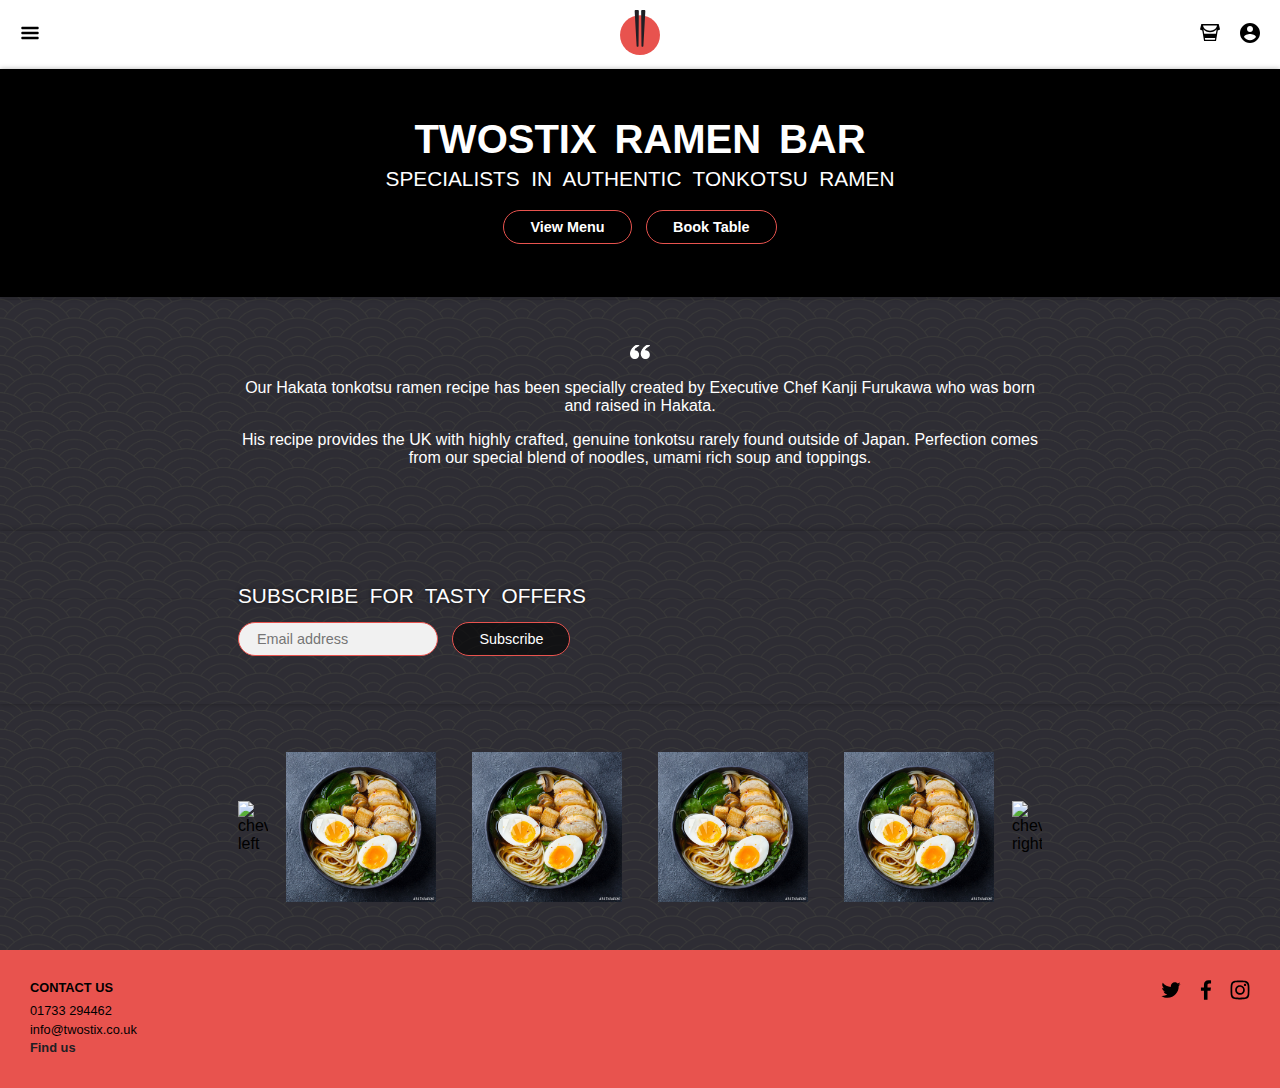
==== commit 5a73ce4e: "Added dropdrown, background, video, phone menu fixed." ====
--- a/index.html
+++ b/index.html
@@ -14,8 +14,8 @@
          <div class="dropmenu">
             <svg class="menu icon" height="32px" id="Layer_1" style="enable-background:new 0 0 32 32;" version="1.1" viewBox="0 0 32 32" width="32px" xml:space="preserve" xmlns="http://www.w3.org/2000/svg" xmlns:xlink="http://www.w3.org/1999/xlink"><path d="M4,10h24c1.104,0,2-0.896,2-2s-0.896-2-2-2H4C2.896,6,2,6.896,2,8S2.896,10,4,10z M28,14H4c-1.104,0-2,0.896-2,2  s0.896,2,2,2h24c1.104,0,2-0.896,2-2S29.104,14,28,14z M28,22H4c-1.104,0-2,0.896-2,2s0.896,2,2,2h24c1.104,0,2-0.896,2-2  S29.104,22,28,22z"/></svg>
             <ol class="dropdown">
-               <li>Menu</li>
-               <li>Book Table</li>
+               <li><a href="menu.html">Menu</a></li>
+               <li><a href="booking.html">Book Table</a></li>
             </ol>
          </div>
 
@@ -32,7 +32,7 @@
       <main class="main">
          <section class="hero-section dropshadow">
             <div class="hero wrapper">
-               <h1>Welcome to TwoStix Ramen Bar</h1>
+               <h1>TwoStix Ramen Bar</h1>
                <h2>Specialists in authentic tonkotsu ramen</h2>
                <a href="menu.html"><div class="button view-menu">View Menu</div></a>
                <a href="booking.html"><div class="button book-table">Book Table</div></a>
@@ -42,7 +42,8 @@
          <section class="testimonial-section">
             <div class="testimonial wrapper">
                <img class="icon" src="images/icons/quote.png" alt="Quotemark"/>
-               <p>Our Hakata tonkotsu ramen recipe has been specially created by Executive Chef Kanji Furukawa who was born and raised in Hakata. His recipe provides the UK with highly crafted, genuine tonkotsu rarely found outside of Japan. Perfection comes from our special blend of noodles, umami rich soup and toppings.</p>
+               <p>Our Hakata tonkotsu ramen recipe has been specially created by Executive Chef Kanji Furukawa who was born and raised in Hakata. </p>
+               <p>His recipe provides the UK with highly crafted, genuine tonkotsu rarely found outside of Japan. Perfection comes from our special blend of noodles, umami rich soup and toppings.</p>
             </div>
          </section>
 
@@ -77,7 +78,7 @@
             </ul>
          </div>
          <div class="socials">
-            <a href="#"><svg class="twitter icon" version="1.1" id="aa26e0be-9258-4431-8251-1228b9aad27b"
+            <a href="https://twitter.com/" target="_blank"><svg class="twitter icon" version="1.1" id="aa26e0be-9258-4431-8251-1228b9aad27b"
                   xmlns="http://www.w3.org/2000/svg" xmlns:xlink="http://www.w3.org/1999/xlink" x="0px" y="0px" viewBox="0 0 750 750"
                   style="enable-background:new 0 0 750 750;" xml:space="preserve">
                <path id="a6d1175e-77c9-496c-afd2-62b5f211431b" class="st0" d="M242.7,667.7c272.7,0,421-224.4,421-421v-20.1
@@ -87,12 +88,12 @@
                   c-13.1,3.5-26.6,4.9-40.1,4c-9.5,0.6-19.1-0.7-28.1-4c20.1,60.9,76.2,102.6,140.3,104.2c-52.7,41.2-117.5,63.7-184.4,64.1
                   c-12.2,0.7-24.4-0.6-36.1-3.9C80.6,643.6,160.8,668.9,242.7,667.7"/>
             </svg></a>
-            <a href="#"><svg class="fb icon" version="1.1" id="addad26c-c76f-4459-b531-8d2782d63202"
+            <a href="https://www.facebook.com/" target="_blank"><svg class="fb icon" version="1.1" id="addad26c-c76f-4459-b531-8d2782d63202"
                   xmlns="http://www.w3.org/2000/svg" xmlns:xlink="http://www.w3.org/1999/xlink" x="0px" y="0px" viewBox="0 0 750 750"
                   style="enable-background:new 0 0 750 750;" xml:space="preserve">
                   <path id="fa3a6b04-de12-4b8c-b3fa-3825c59e9db7" class="st0" d="M431.5,737.9V407.2h112.9l16.1-129h-129v-80.6
                   c0-36.3,12.1-64.5,64.5-64.5h68.5v-117c-16.1,0-56.4-4-100.7-4c-96.8,0-165.3,60.5-165.3,169.3v96.7H185.5v129h112.9v330.6H431.5z"/></svg></a>
-            <a href="#"><svg class="instagram icon" version="1.1" id="a1a6db26-22e8-42d8-9ccb-d7b510e769d5"
+            <a href="https://www.instagram.com/" target="_blank"><svg class="instagram icon" version="1.1" id="a1a6db26-22e8-42d8-9ccb-d7b510e769d5"
                   xmlns="http://www.w3.org/2000/svg" xmlns:xlink="http://www.w3.org/1999/xlink" x="0px" y="0px" viewBox="0 0 750 750"
                   style="enable-background:new 0 0 750 750;" xml:space="preserve">
                   <g id="b9ded027-e2a6-4498-812d-4b54eb991fd0">
--- a/style.css
+++ b/style.css
@@ -26,18 +26,26 @@
    font-weight: 600;
 }
 
+a:visited {
+   color: white;
+}
+
 h1 {
    font-size: 2.5rem;
    font-weight: 600;
    text-transform: uppercase;
-   margin-bottom: 0.8rem;
+   word-spacing: 0.3ch;
+   text-shadow: 0px 0px 4px rgba(0,0,0,0.6);
 }
 
 h2 {
    font-size: 1.3rem;
    font-weight: 400;
    text-transform: uppercase;
-   margin-bottom: 0.8rem;
+   margin-top: 0.3rem;
+   margin-bottom: 0.9rem;
+   word-spacing: 0.5ch;
+   text-shadow: 0px 0px 4px rgba(0,0,0,0.6);
 }
 
 h3 {
@@ -51,6 +59,11 @@
    font-size: 0.5rem;
    text-transform: uppercase;
    margin-bottom: 0.8rem;
+}
+
+ol {
+   padding-inline-start: 0;
+   list-style: none;
 }
 
 .button {
@@ -167,12 +180,23 @@
 
 .top-nav .dropdown {
    display: none;
-
    position: absolute;
 }
 
 .top-nav .dropmenu:hover .dropdown {
    display: block;
+}
+
+.dropdown li{
+   background-color: var(--black);
+   border: solid 1px var(--red);
+   border-radius: 0 0 20px 0;
+   padding: 5px;
+   width: 110px;
+}
+
+.dropdown li:hover {
+   background-color: var(--darker-grey);
 }
 
 @keyframes basket {
@@ -191,7 +215,8 @@
 /* HERO */
 
 .hero-section{
-   background-image: url(images/500_F_269909534_p304vArsMXZLsYuz6Ab0nqRs55GRahnF.jpg);
+   background-color: black;
+   background-image: url(images/hero_index_d.jpg);
    background-size: 100%;
    background-position: center;
 }
@@ -203,6 +228,7 @@
 
 .hero h1 {
    text-align: center;
+
 }
 
 .hero .view-menu,
@@ -226,7 +252,7 @@
 /* SUBSCRIBE */
 
 .subscribe-section {
-   background-image: url(images/500_F_255497620_pEVnbqHwArEP6rCHmw8CZbcUY3tP4lCk.jpg);
+   background-image: url(images/subscribe_banner.jpeg);
    background-size: 100%;
    background-position: center;
 }
@@ -250,6 +276,10 @@
 
 .gallery .pic {
    max-width: 150px;
+}
+
+.gallery .pic:hover {
+   transform: scale(1.1);
 }
 
 .chevron {
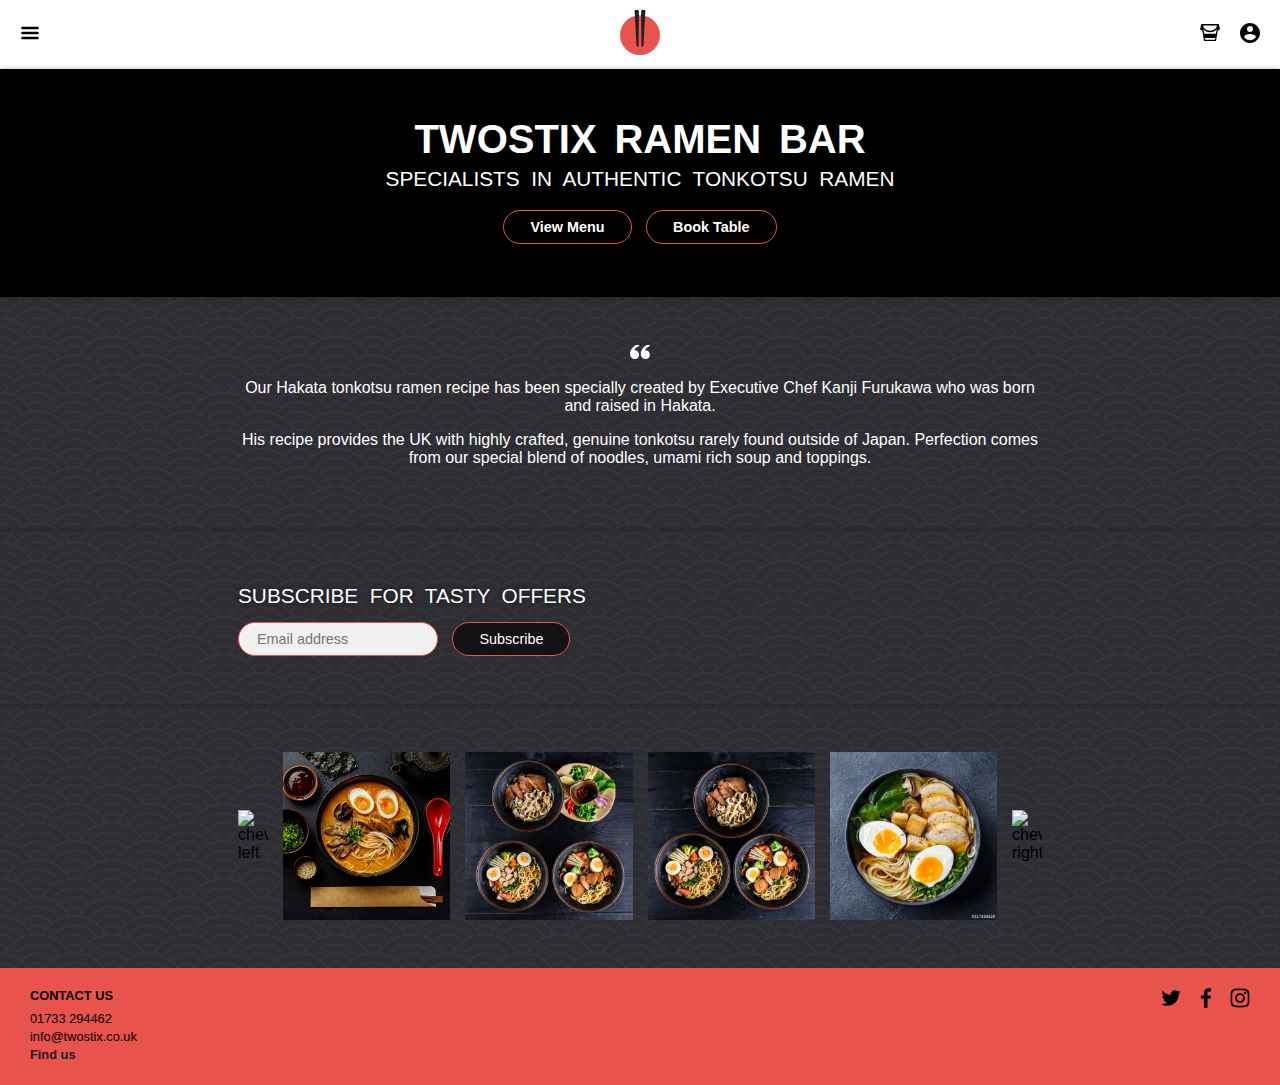
==== commit c39912be: "Added overlay confirmation/payment pages" ====
--- a/index.html
+++ b/index.html
@@ -14,14 +14,16 @@
          <div class="dropmenu">
             <svg class="menu icon" height="32px" id="Layer_1" style="enable-background:new 0 0 32 32;" version="1.1" viewBox="0 0 32 32" width="32px" xml:space="preserve" xmlns="http://www.w3.org/2000/svg" xmlns:xlink="http://www.w3.org/1999/xlink"><path d="M4,10h24c1.104,0,2-0.896,2-2s-0.896-2-2-2H4C2.896,6,2,6.896,2,8S2.896,10,4,10z M28,14H4c-1.104,0-2,0.896-2,2  s0.896,2,2,2h24c1.104,0,2-0.896,2-2S29.104,14,28,14z M28,22H4c-1.104,0-2,0.896-2,2s0.896,2,2,2h24c1.104,0,2-0.896,2-2  S29.104,22,28,22z"/></svg>
             <ol class="dropdown">
-               <li><a href="menu.html">Menu</a></li>
-               <li><a href="booking.html">Book Table</a></li>
+               <a href="menu.html"><li>Menu</li></a>
+               <a href="booking.html"><li>Book Table</li></a>
+               <a href="basket.html"><li>Orders</li></a>
+               <a href="#"><li>Account</li></a>
             </ol>
          </div>
 
          <div></div>
          <a href="index.html"><img class="logo" src="images/icons/logo-col.svg" alt="Logo"/></a>
-         <a href="#"><svg class="basket icon" version="1.1" id="Layer_1" xmlns="http://www.w3.org/2000/svg" xmlns:xlink="http://www.w3.org/1999/xlink" x="0px" y="0px"
+         <a href="basket.html"><svg class="basket icon" version="1.1" id="Layer_1" xmlns="http://www.w3.org/2000/svg" xmlns:xlink="http://www.w3.org/1999/xlink" x="0px" y="0px"
                viewBox="0 0 243.3 211" style="enable-background:new 0 0 243.3 211;" xml:space="preserve"> <g id="Layer_2_1_"> <g id="Layer_1-2"> <path class="st0" d="M214.7,0.1L214.7,0.1L203.3,0v0.1h-11.1V0h-10.8v0.1h-10.8c0,0,0,0,0-0.1h-10.4v0.1h-23.7c0,0,0,0,0-0.1H126
                   v0.1h-10.8V0h-10.8v0.1H93.3V0H81.8v0.1H66.6c0,0,0,0,0-0.1H56.2v0.1H45.3V0H34.5v0.1H15.9L0,65.8L27.9,78l22.2,133h143.8 l22.3-133.4l27.2-11.9l-16-65.7H214.7z M181,191.6H63l-3.7-21.4h125.3L181,191.6z M193,117.8H51l-9.3-53.5
                   C59,86,88.5,100.2,122,100.2s63-14.2,80.3-35.8L193,117.8z M122,81.7c-44.1,0-80.4-27.2-85.1-62.3h170.2 C202.4,54.5,166.1,81.7,122,81.7L122,81.7z"/>
@@ -60,9 +62,9 @@
          <section class="gallery-section">
             <div class="gallery wrapper">
                <img class="chevron" src="https://cdn2.iconfinder.com/data/icons/font-awesome/1792/chevron-left-512.png" alt="chevron left"/>
-               <img class="pic" src="images/500_F_317434320_ulTT7DyRSnfTSXdFeY6jd3tvDfLCIW43.jpg" alt="User Photo"/>
-               <img class="pic picextra" src="images/500_F_317434320_ulTT7DyRSnfTSXdFeY6jd3tvDfLCIW43.jpg" alt="User Photo"/>
-               <img class="pic picextra" src="images/500_F_317434320_ulTT7DyRSnfTSXdFeY6jd3tvDfLCIW43.jpg" alt="User Photo"/>
+               <img class="pic" src="images/pic_254640691.jpeg" alt="User Photo"/>
+               <img class="pic picextra" src="images/pic_292833767.jpeg" alt="User Photo"/>
+               <img class="pic picextra" src="images/pic_292833717.jpeg" alt="User Photo"/>
                <img class="pic picextra" src="images/500_F_317434320_ulTT7DyRSnfTSXdFeY6jd3tvDfLCIW43.jpg" alt="User Photo"/>
                <img class="chevron" src="https://cdn2.iconfinder.com/data/icons/font-awesome/1792/chevron-right-512.png" alt="chevron right"/>
             </div>
--- a/style.css
+++ b/style.css
@@ -124,7 +124,7 @@
    display: block;
    background-color:var(--light-grey);
    font-size: 0.9rem;
-   padding: 10px;
+   padding: 5px;
    border-radius: 3px;
    width: 200px;
    margin-bottom: 15px;
@@ -140,6 +140,56 @@
 .white {
    color: var(--white);
 }
+
+  /* generic overlay  */
+
+  #overlay {
+   position: fixed;
+   display: none;
+   width: 100%;
+   height: 100%;
+   top: 0;
+   left: 0;
+   right: 0;
+   bottom: 0;
+   background-color: rgba(0, 0, 0, 0.6);
+   z-index: 2;
+   cursor: pointer;
+
+   overflow: scroll;
+ }
+ 
+ #text{
+   position: absolute;
+   top: 50%;
+   left: 50%;
+   color: white;
+   text-align: center;
+   transform: translate(-50%,-50%);
+   -ms-transform: translate(-50%,-50%);
+
+   background-color: var(--black);
+   border: solid 1px var(--pink);
+   padding: 2rem;
+   border-radius: 10px;
+
+   width: auto;
+ }
+
+ .overlay-sub {
+   font-size: 1rem;
+ }
+
+ .cancel-button {
+    border: none;
+ }
+
+ .pay-button,
+ .cancel-button {
+   margin-top: 10px;
+ }
+
+/* end of generic overlay  */
 
 /* TOP NAV  */
 
@@ -193,6 +243,8 @@
    border-radius: 0 0 20px 0;
    padding: 5px;
    width: 110px;
+   text-transform: uppercase;
+   font-size: 0.7rem;
 }
 
 .dropdown li:hover {
@@ -217,8 +269,9 @@
 .hero-section{
    background-color: black;
    background-image: url(images/hero_index_d.jpg);
-   background-size: 100%;
+   object-fit: cover;
    background-position: center;
+   
 }
 
 .hero {
@@ -272,10 +325,13 @@
    display: grid;
    grid-template-columns: 30px 1fr 1fr 1fr 1fr 30px;
    place-items: center;
+   gap: 15px;
 }
 
 .gallery .pic {
-   max-width: 150px;
+   object-fit: cover;
+   width: 100%;
+   height: 100%;
 }
 
 .gallery .pic:hover {
@@ -295,7 +351,7 @@
    display: grid;
    grid-template-columns: 1fr auto;
 
-   padding: 30px;
+   padding: 20px 30px;
    color: black;
 }
 
@@ -326,8 +382,81 @@
    transform: scale(0.93);
 }
 
+/* ORDER PAGE  */
+
+   /* order overlay  */
+
+   .basket-overlay form{
+      display: grid;
+      grid-auto-flow: column;
+      gap: 40px;
+      text-align: left;
+      font-size: 0.9rem;
+      font-weight: 300;
+      margin-top: 30px;
+   }
+
+   #text {
+      
+   }
+
+   /* end of order overlay  */
+
+.order h3 {
+   margin-bottom: 0;
+}
+
+.order {
+   display: grid;
+   grid-template-columns: 2fr 200px;
+   gap: 20px;
+   color: white;
+}
+
+.order .form {
+   padding: 20px;
+   font-size: 0.9rem;
+   font-weight: 300;
+}
+
+.order li {
+   margin-bottom: 5px;
+}
+
+.order .item {
+   display: grid;
+   grid-template-columns: 2fr 1fr 40px 50px;
+   align-items: center;
+   gap: 15px;
+
+   border: solid 1px var(--dark-grey);
+   padding: 20px;
+   background-color: rgba(0, 0, 0, 0.3);
+}
+
+.order input,
+.order select {
+   background-color: rgba(0, 0, 0, 0);
+   color: white;
+   border: 0;
+   border-bottom: 1px solid var(--pink);
+   padding: 3px;
+}
+
+.order .total {
+   display: grid;
+   grid-template-columns: 1fr 50px;
+   background-color: #e8534e5e;
+   padding: 10px 20px;
+   font-weight: 600;
+}
+
+.order-button {
+   margin-top: 15px;
+}
 
 /* BOOKING PAGE */
+
 
 .booking {
    display: grid;
@@ -336,15 +465,17 @@
    color: white;
 }
 
-.form {
+.booking .form {
    display: grid;
    grid-template-columns: repeat(auto-fit, minmax(200px,1fr));
    gap: 15px;
    padding: 20px;
-}
-
-.booking .info-form {
-   
+   font-size: 0.9rem;
+   font-weight: 300;
+}
+
+.info-form:focus {
+   outline: 1px solid var(--pink);
 }
 
 .aside {
@@ -462,7 +593,8 @@
 }
 
 .mealcard .dish {
-   max-width: 200px;
+   width: 200px;
+   height: 200px;
    border-radius: 50%;
 }
 
@@ -511,6 +643,15 @@
    .main {
       overflow: scroll;
    }
+
+   .top-nav .dropdown {
+      bottom: 40px;
+   }
+
+   .dropdown li{
+      padding: 10px;
+      width: 130px;
+   }
 }
 
 @media screen and (max-width:800px) {
@@ -536,7 +677,8 @@
    /* menu page  */
 
    .mealcard .dish {
-      max-width: 80px;
+      width: 80px;
+      height: 80px;
    }
 
    .mealcard {
@@ -545,7 +687,14 @@
       place-items: center;
    }
 
+   .booking,
+   .order {
+      grid-template-columns: 1fr;
+   }
    .aside {
       display: none;
    }
+
+   .basket-overlay form{
+      grid-auto-flow: row;
 }